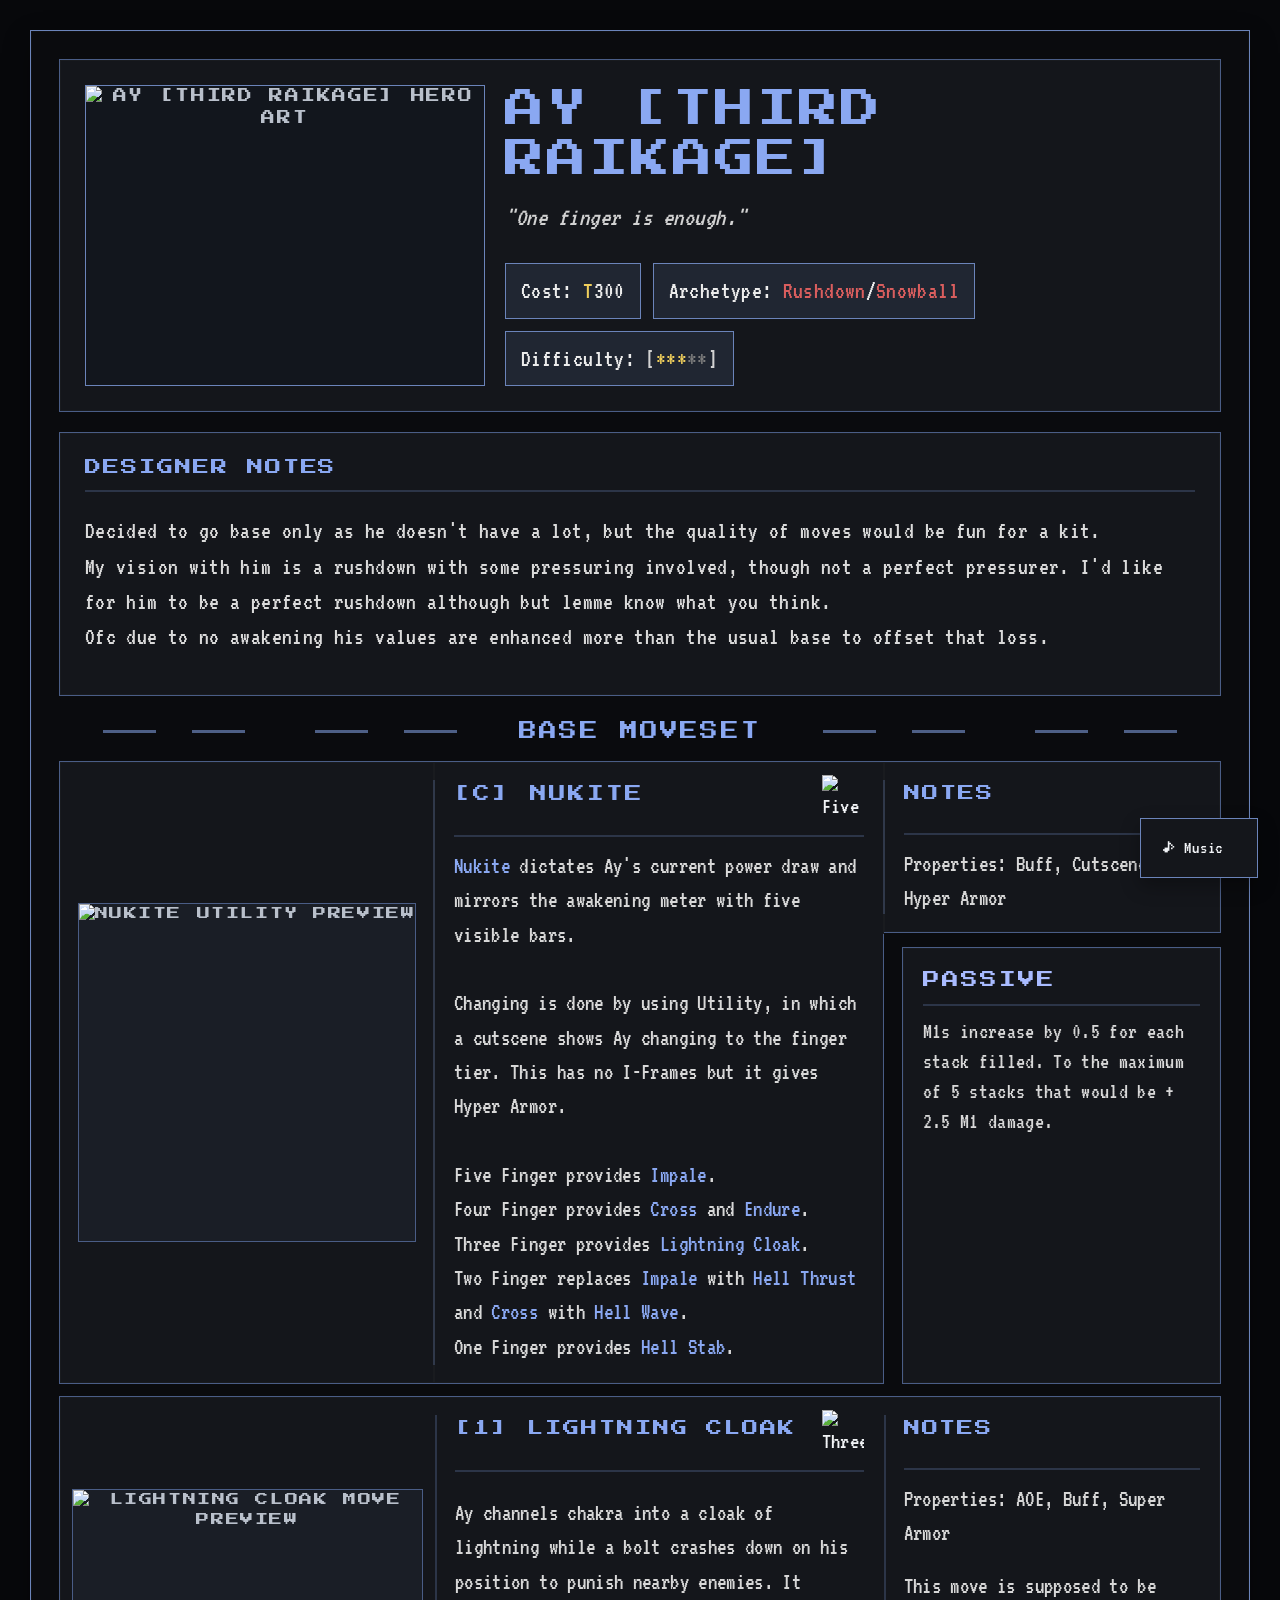
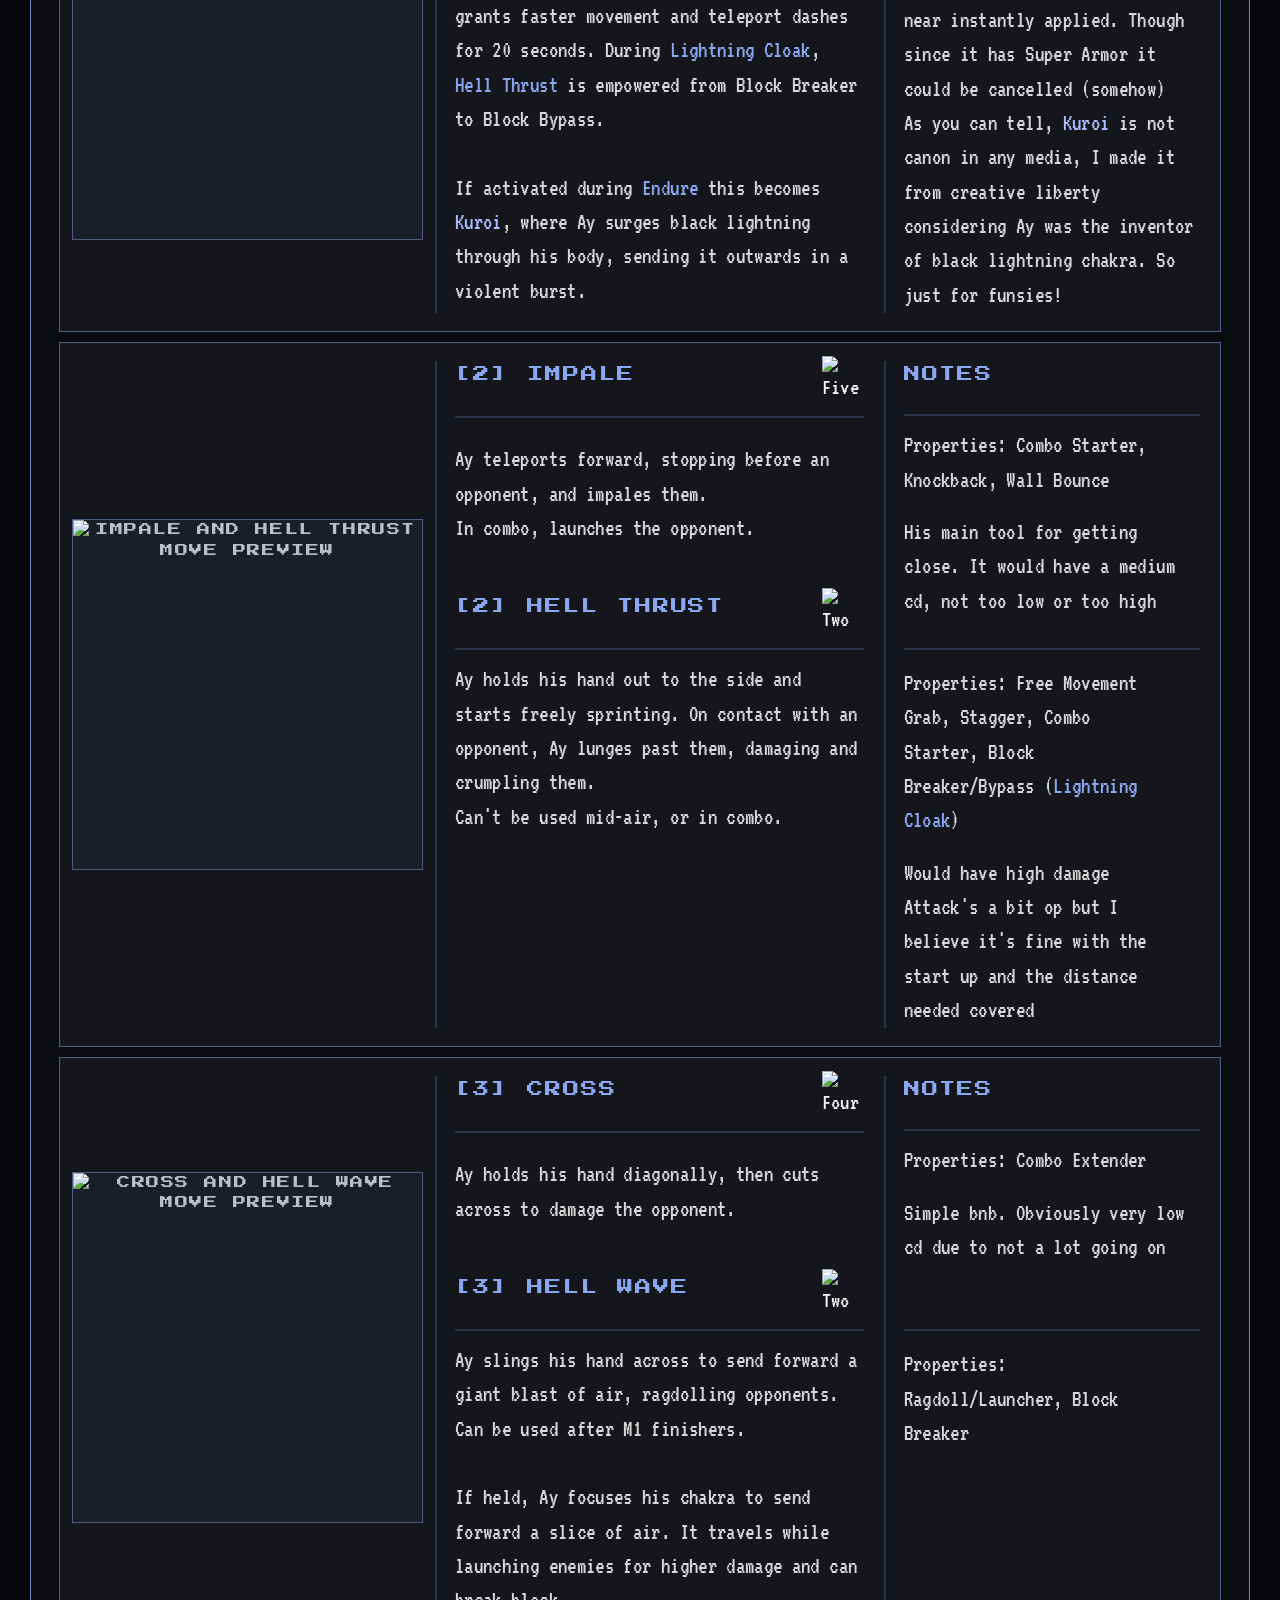
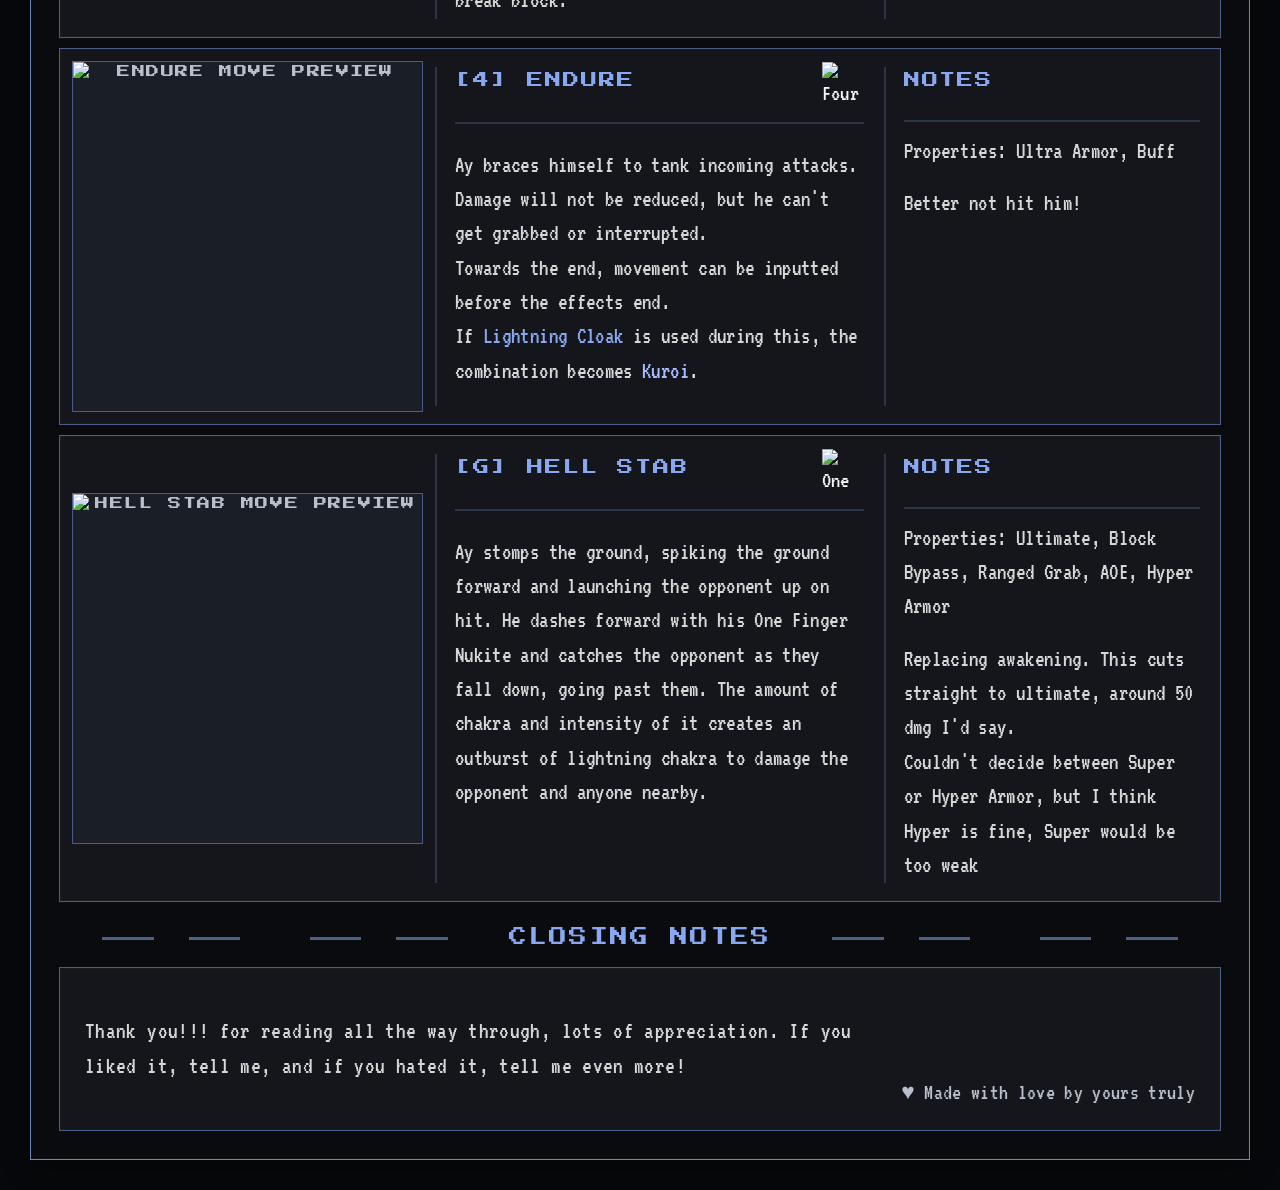
==== chars/ay-third-raikage/index.html @ 78abf8ef "Remove stale Ay Endure note" ====
<!DOCTYPE html>
<html lang="en">
<head>
  <meta charset="UTF-8">
  <meta name="viewport" content="width=device-width, initial-scale=1.0">
  <title>Ay [Third Raikage] Moveset</title>
  <style>
    @import url('https://fonts.googleapis.com/css2?family=Press+Start+2P&family=VT323&display=swap');

    :root {
      --bg: #0a0b0e;
      --panel: #14161b;
      --panel-2: #1a1e26;
      --panel-3: #202632;
      --text: #f2f4f7;
      --muted: #b9c0cb;
      --border: #4a5d86;
      --border-strong: #6b84ba;
      --accent: #6b84ba;
      --shadow: rgba(0, 0, 0, 0.3);
      --base-accent: #8aa8f2;
      --mode-accent: #a9bbff;
      --font-display: "Press Start 2P", "VT323", "Courier New", monospace;
      --font-body: "VT323", "Lucida Console", "Courier New", monospace;
    }

    * {
      box-sizing: border-box;
    }

    html,
    body {
      margin: 0;
      min-height: 100%;
      background: #07080b;
      color: var(--text);
      font-family: var(--font-body);
    }

    body {
      position: relative;
      padding: 30px;
      font-size: 1.45rem;
      line-height: 1.35;
      letter-spacing: 0.015em;
    }

    body > *:not(.background-motif):not(.music-control):not(.music-audio) {
      position: relative;
      z-index: 1;
    }

    .template-shell {
      position: relative;
      max-width: 1475px;
      margin: 0 auto;
      padding: 28px;
      background: var(--bg);
      border: 1px solid var(--border-strong);
      outline: 0;
      box-shadow:
        0 10px 26px var(--shadow),
        inset 0 0 0 1px rgba(255, 255, 255, 0.02);
    }

    .template-shell::before {
      display: none;
    }

    .background-motif {
      position: fixed;
      inset: 0;
      z-index: 0;
      overflow: hidden;
      pointer-events: none;
    }

    .motif-hand {
      position: absolute;
      width: var(--motif-size);
      opacity: var(--motif-opacity, 0.06);
      transform: translate(-50%, -50%) rotate(var(--motif-rotation));
      filter: grayscale(1) sepia(0.28) saturate(2.1) hue-rotate(184deg) brightness(1.35);
      image-rendering: pixelated;
      mix-blend-mode: screen;
    }

    .motif-hand:nth-child(3n) {
      opacity: calc(var(--motif-opacity, 0.06) + 0.015);
    }

    .motif-hand:nth-child(4n) {
      filter: grayscale(1) sepia(0.18) saturate(1.8) hue-rotate(192deg) brightness(1.15);
    }

    .music-control {
      position: fixed;
      right: 22px;
      bottom: 22px;
      z-index: 5;
      display: inline-flex;
      align-items: center;
      gap: 8px;
      padding: 8px;
      background: var(--panel);
      border: 1px solid var(--border-strong);
      box-shadow: 0 8px 18px var(--shadow);
    }

    .music-button {
      display: inline-flex;
      align-items: center;
      gap: 8px;
      min-height: 42px;
      padding: 10px 14px;
      color: var(--text);
      background: transparent;
      border: 0;
      font-family: var(--font-body);
      font-size: 1.15rem;
      line-height: 1;
      letter-spacing: 0.04em;
      cursor: pointer;
    }

    .music-button:hover,
    .music-button.is-playing {
      color: var(--base-accent);
      border-color: var(--base-accent);
    }

    .music-button-icon {
      font-family: var(--font-display);
      font-size: 0.8rem;
      line-height: 1;
    }

    .music-volume {
      width: 95px;
      max-width: 0;
      opacity: 0;
      accent-color: var(--base-accent);
      cursor: pointer;
      transition: max-width 160ms ease, opacity 160ms ease;
    }

    .music-control:hover .music-volume,
    .music-control:focus-within .music-volume {
      max-width: 95px;
      opacity: 1;
    }

    .music-audio {
      display: none;
    }

    .pixel-panel {
      position: relative;
      background: var(--panel);
      border: 1px solid var(--border);
      outline: 0;
      box-shadow:
        inset 0 0 0 1px rgba(255, 255, 255, 0.02);
    }

    .pixel-panel::before,
    .pixel-panel::after {
      display: none;
    }

    .hero {
      display: grid;
      grid-template-columns: 400px minmax(425px, 1fr);
      gap: 20px;
      padding: 25px;
      margin-bottom: 20px;
    }

    .portrait-box,
    .banner-box,
    .media-box {
      display: flex;
      align-items: center;
      justify-content: center;
      min-height: 225px;
      padding: 18px;
      text-align: center;
      text-transform: uppercase;
      letter-spacing: 0.12em;
      color: var(--muted);
      border: 1px solid var(--border);
      background: var(--panel-2);
      box-shadow: none;
      image-rendering: pixelated;
      font-family: var(--font-display);
      font-size: 0.875rem;
      line-height: 1.55;
    }

    .portrait-box {
      padding: 0;
      overflow: hidden;
      border-color: var(--border-strong);
      background: #12161d;
    }

    .portrait-box img {
      display: block;
      width: 100%;
      height: 100%;
      object-fit: cover;
      object-position: center;
    }

    .media-box img {
      display: block;
      width: 100%;
      height: 100%;
      object-fit: cover;
      object-position: center;
    }

    .hero-copy {
      display: flex;
      flex-direction: column;
      justify-content: center;
      gap: 15px;
      min-width: 0;
    }

    .character-name,
    .section-heading,
    .overview-label,
    .move-title,
    .detail-title {
      font-family: var(--font-display);
      font-weight: 400;
      text-transform: uppercase;
    }

    .character-name {
      margin: 0;
      font-size: clamp(1.8rem, 3.1vw, 2.5rem);
      line-height: 1.25;
      letter-spacing: 0.05em;
      text-shadow: none;
      color: var(--base-accent);
    }

    .character-subtitle {
      color: #d2d2d2;
      font-family: var(--font-body);
      font-size: 1.6rem;
      letter-spacing: 0.02em;
      line-height: 1.45;
      font-style: italic;
      margin: 0;
    }

    .hero-meta {
      display: flex;
      flex-wrap: wrap;
      gap: 12px;
      margin-top: 12px;
    }

    .meta-chip {
      padding: 12px 15px 11px;
      border: 1px solid var(--accent);
      background: var(--panel-3);
      color: #ececec;
      font-family: var(--font-body);
      font-size: 1.52rem;
      letter-spacing: 0.015em;
      line-height: 1.25;
      white-space: nowrap;
      margin: 0;
    }

    .chip-label,
    .chip-value {
      display: inline;
    }

    .currency-dollar {
      color: #71d66d;
    }

    .currency-token {
      color: #f0cf5c;
    }

    .archetype-value {
      color: #d95e5e;
    }

    .archetype-separator {
      color: #ececec;
    }

    .difficulty-stars {
      color: #d2d2d2;
    }

    .star-filled {
      color: #f0cf5c;
    }

    .star-empty {
      color: #7d7d7d;
    }

    .overview {
      margin-bottom: 22px;
      overflow: hidden;
      display: grid;
      grid-template-columns: minmax(0, 1fr);
    }

    .overview-row {
      position: relative;
      min-height: 262px;
    }

    .overview-label,
    .overview-copy {
      padding: 22px 25px;
    }

    .overview-label {
      position: relative;
      display: block;
      padding-bottom: 12px;
      background: transparent;
      color: var(--base-accent);
      font-size: 1.02rem;
      letter-spacing: 0.12em;
      line-height: 1.55;
      margin: 0;
    }

    .overview-label::after {
      content: "";
      position: absolute;
      left: 25px;
      right: 25px;
      bottom: 0;
      height: 2px;
      background: rgba(107, 132, 186, 0.28);
    }

    .overview-copy {
      color: #dadada;
      font-size: 1.52rem;
      line-height: 1.45;
      letter-spacing: 0.015em;
      margin: 0;
    }

    .utility-passive {
      display: grid;
      grid-template-columns: 375px minmax(400px, 1.6fr) minmax(312px, 1.2fr);
      grid-template-rows: 172px auto;
      margin-bottom: 12px;
      gap: 0;
      align-items: stretch;
    }

    .mini-card {
      padding: 20px 22px;
      min-height: 148px;
      display: grid;
      grid-template-columns: minmax(0, 1fr) 168px;
      gap: 18px;
      align-items: stretch;
    }

    .mini-card.mini-card-media-left {
      grid-template-columns: 168px minmax(0, 1fr);
    }

    .utility-card {
      display: grid;
      grid-template-columns: 375px minmax(400px, 1.6fr) minmax(312px, 1.2fr);
      gap: 0;
      overflow: hidden;
      padding: 0;
    }

    .mini-card-content {
      min-width: 0;
      display: flex;
      flex-direction: column;
    }

    .mini-media {
      padding: 12px;
      display: flex;
      align-items: center;
      justify-content: center;
    }

    .mini-media .media-box {
      width: 100%;
      aspect-ratio: 1 / 1;
      min-height: 0;
      height: auto;
      padding: 0;
      font-size: 0.825rem;
      line-height: 1.45;
      overflow: hidden;
    }

    .utility-card > .mini-card-content,
    .utility-card > .mini-media,
    .utility-card > .passive-content {
      position: relative;
      min-width: 0;
      padding: 19px 20px;
      display: flex;
      flex-direction: column;
      justify-content: flex-start;
    }

    .utility-card > .mini-card-content::before,
    .utility-card > .passive-content::before {
      content: "";
      position: absolute;
      left: 0;
      top: 18px;
      bottom: 18px;
      width: 2px;
      background: rgba(107, 132, 186, 0.28);
    }

    .mini-title {
      margin: 0 0 12px;
      padding-bottom: 12px;
      border-bottom: 2px solid rgba(107, 132, 186, 0.28);
      color: var(--base-accent);
      font-family: var(--font-display);
      font-weight: 400;
      text-transform: uppercase;
      font-size: 1.05rem;
      line-height: 1.6;
      letter-spacing: 0.12em;
    }

    .mini-copy {
      color: #d8d8d8;
      font-size: 1.48rem;
      line-height: 1.45;
      letter-spacing: 0.015em;
      margin: 0;
    }

    .base-heading,
    .base-move .move-title,
    .inline-base {
      color: var(--base-accent);
    }

    .passive-content {
      min-width: 0;
    }

    .passive-content .mini-title,
    .inline-mode {
      color: var(--mode-accent);
    }

    .utility-side {
      position: relative;
      min-width: 0;
      padding: 0;
      display: grid;
      grid-template-rows: minmax(0, 1fr) minmax(0, 1fr);
      gap: 0;
      align-self: stretch;
    }

    .utility-side::before {
      content: "";
      position: absolute;
      left: 0;
      top: 18px;
      bottom: 18px;
      width: 2px;
      background: rgba(107, 132, 186, 0.28);
    }

    .utility-box {
      padding: 19px 20px 16px;
      display: flex;
      flex-direction: column;
      justify-content: flex-start;
      min-height: 0;
      background: transparent;
    }

    .utility-box + .utility-box {
      border-top: 1px solid var(--border);
    }

    .utility-notes {
      justify-content: flex-start;
    }

    .utility-passive-box {
      justify-content: flex-start;
    }

    .utility-box .mini-title {
      margin-bottom: 10px;
      padding-bottom: 10px;
    }

    .utility-box .mini-copy {
      font-size: 1.4rem;
      line-height: 1.35;
    }

    .passive-content .mini-title {
      margin-bottom: 10px;
      padding-bottom: 10px;
    }

    .passive-content .mini-copy {
      font-size: 1.4rem;
      line-height: 1.35;
    }

    .tier-header {
      display: flex;
      align-items: flex-start;
      justify-content: space-between;
      gap: 14px;
      margin: 0 0 12px;
      padding-bottom: 12px;
      border-bottom: 2px solid rgba(107, 132, 186, 0.28);
    }

    .tier-header .mini-title,
    .tier-header .move-title,
    .tier-header .detail-title,
    .tier-header .variant-title {
      margin: 0;
      padding: 0;
      border: 0;
      flex: 1 1 auto;
      min-width: 0;
    }

    .utility-notes-panel .tier-header,
    .move-cell.detail-block .tier-header {
      min-height: 54px;
    }

    .tier-icon,
    .tier-subsection-icon {
      width: 42px;
      height: 42px;
      flex: 0 0 42px;
      object-fit: contain;
      image-rendering: pixelated;
      image-rendering: crisp-edges;
    }

    .tier-icon {
      position: relative;
      top: -6px;
    }

    .tier-subsection-icon {
      position: absolute;
      top: 18px;
      right: 0;
    }

    .utility-media-panel,
    .utility-copy-panel,
    .utility-notes-panel,
    .utility-passive-panel {
      position: relative;
      background: var(--panel);
      box-shadow:
        inset 0 0 0 1px rgba(255, 255, 255, 0.02);
    }

    .utility-media-panel {
      grid-column: 1;
      grid-row: 1 / 3;
      border: 1px solid var(--border);
      border-right: 0;
      padding: 0;
      display: flex;
      align-items: center;
      justify-content: center;
    }

    .utility-copy-panel {
      grid-column: 2;
      grid-row: 1 / 3;
      border-top: 1px solid var(--border);
      border-bottom: 1px solid var(--border);
      padding: 19px 20px;
      display: flex;
      flex-direction: column;
      justify-content: flex-start;
      min-width: 0;
    }

    .utility-copy-panel::before,
    .utility-notes-panel::before {
      content: "";
      position: absolute;
      left: -1px;
      top: 18px;
      bottom: 18px;
      width: 2px;
      background: rgba(107, 132, 186, 0.28);
    }

    .move-cell.detail-block::before {
      top: 54px;
    }

    .utility-copy-panel::after {
      content: "";
      position: absolute;
      right: 0;
      top: 172px;
      bottom: 0;
      width: 1px;
      background: var(--border);
    }

    .utility-notes-panel {
      grid-column: 3;
      grid-row: 1;
      border-top: 1px solid var(--border);
      border-right: 1px solid var(--border);
      border-bottom: 1px solid var(--border);
      padding: 19px 20px 16px;
      display: flex;
      flex-direction: column;
      justify-content: flex-start;
      min-width: 0;
    }

    .utility-passive-panel {
      grid-column: 3;
      grid-row: 2;
      border: 1px solid var(--border);
      margin: 14px 0 0 18px;
      padding: 19px 20px 16px;
      display: flex;
      flex-direction: column;
      justify-content: flex-start;
      min-width: 0;
      align-self: stretch;
    }

    .section-heading {
      display: flex;
      align-items: center;
      justify-content: center;
      gap: 18px;
      margin: 22px 0 15px;
      color: var(--base-accent);
      font-size: clamp(1rem, 1.5vw, 1.12rem);
      text-align: center;
      letter-spacing: 0.12em;
      line-height: 1.55;
    }

    .section-heading::before,
    .section-heading::after {
      content: "";
      flex: 1 1 80px;
      height: 3px;
      background:
        linear-gradient(
          90deg,
          transparent 0 10%,
          var(--accent) 10% 22%,
          transparent 22% 30%,
          var(--accent) 30% 42%,
          transparent 42% 58%,
          var(--accent) 58% 70%,
          transparent 70% 78%,
          var(--accent) 78% 90%,
          transparent 90% 100%
        );
      opacity: 0.7;
    }

    .move-list {
      display: grid;
      gap: 10px;
    }

    .move-row {
      display: grid;
      grid-template-columns: 375px minmax(400px, 1.6fr) minmax(312px, 1.2fr);
      overflow: hidden;
      align-items: stretch;
    }

    .move-cell {
      position: relative;
      min-width: 0;
      padding: 19px 20px;
      display: flex;
      flex-direction: column;
      justify-content: flex-start;
    }

    .move-cell:first-child {
      border-left: 0;
    }

    .move-cell + .move-cell::before {
      content: "";
      position: absolute;
      left: 0;
      top: 18px;
      bottom: 18px;
      width: 2px;
      background: rgba(107, 132, 186, 0.28);
    }

    .move-media {
      padding: 12px;
    }

    .move-media {
      display: flex;
      align-items: center;
      justify-content: center;
    }

    .move-media .media-box {
      width: 100%;
      aspect-ratio: 1 / 1;
      min-height: 0;
      height: auto;
      font-size: 0.825rem;
      padding: 0;
      overflow: hidden;
    }

    .move-title {
      margin: 0 0 12px;
      padding-bottom: 12px;
      border-bottom: 2px solid rgba(107, 132, 186, 0.28);
      font-size: 1.02rem;
      letter-spacing: 0.12em;
      line-height: 1.55;
      color: var(--base-accent);
    }

    .move-body,
    .note-properties,
    .note-copy,
    .detail-block {
      color: #d7d7d7;
      font-size: 1.48rem;
      line-height: 1.45;
      letter-spacing: 0.015em;
    }

    .move-body {
      margin-top: 12px;
      margin-bottom: 0;
    }

    .detail-title {
      color: var(--base-accent);
      display: block;
      margin: 0 0 10px;
      padding-bottom: 12px;
      border-bottom: 2px solid rgba(107, 132, 186, 0.28);
      font-size: 1.02rem;
      letter-spacing: 0.12em;
      line-height: 1.55;
    }

    .note-properties,
    .note-copy {
      margin: 0;
    }

    .note-copy {
      margin-top: 18px;
    }

    .move-variant {
      position: relative;
      margin-top: 18px;
      padding-top: 18px;
    }

    .move-list .move-row:nth-child(2) .move-variant {
      margin-top: 31px;
    }

    .move-list .move-row:nth-child(3) .move-variant {
      margin-top: 31px;
    }

    .variant-title {
      margin: 0 0 12px;
      color: var(--base-accent);
      font-family: var(--font-display);
      font-weight: 400;
      text-transform: uppercase;
      font-size: 1.02rem;
      letter-spacing: 0.12em;
      line-height: 1.55;
    }

    .variant-notes {
      position: relative;
      margin-top: 31px;
      padding-top: 18px;
      padding-right: 52px;
      border-top: 0;
    }

    .variant-notes::before {
      content: "";
      position: absolute;
      top: 0;
      left: 0;
      right: 0;
      height: 2px;
      background: rgba(107, 132, 186, 0.28);
    }

    .lower-panel {
      margin-top: 12px;
      padding: 22px 25px;
      color: #d6d6d6;
      line-height: 1.45;
      font-size: 1.5rem;
      letter-spacing: 0.015em;
      min-height: 0;
      height: auto;
    }

    .footer-strip {
      display: grid;
      grid-template-columns: 1fr auto;
      gap: 22px;
      align-items: end;
      min-height: 0;
      height: auto;
    }

    .footer-meta {
      color: var(--muted);
      font-family: var(--font-body);
      font-size: 1.4rem;
      line-height: 1.3;
      text-align: right;
      letter-spacing: 0.015em;
      margin: 0;
      align-self: end;
      justify-self: end;
    }

    @media (max-width: 1100px) {
      .hero {
        grid-template-columns: 350px 1fr;
      }

      .move-row {
        grid-template-columns: 325px minmax(325px, 1.35fr) 1fr;
      }
    }

    @media (max-width: 860px) {
      body {
        padding: 15px;
      }

      .template-shell {
        padding: 18px;
      }

      .hero {
        grid-template-columns: 1fr;
      }

      .overview-row {
        min-height: 0;
      }

      .overview {
        grid-template-columns: 1fr;
      }

      .utility-passive {
        grid-template-columns: 1fr;
        grid-template-rows: auto;
      }

      .mini-card,
      .mini-card.mini-card-media-left,
      .utility-card {
        grid-template-columns: 1fr;
      }

      .utility-copy-panel::before,
      .utility-copy-panel::after,
      .utility-notes-panel::before,
      .utility-side::before {
        display: none;
      }

      .mini-media .media-box {
        min-height: 132px;
      }

      .utility-media-panel,
      .utility-copy-panel,
      .utility-notes-panel,
      .utility-passive-panel {
        grid-column: 1;
        grid-row: auto;
        margin: 0;
        border: 1px solid var(--border);
      }

      .move-row {
        grid-template-columns: 1fr;
      }

      .move-cell {
        border-left: 0;
        border-top: 2px solid rgba(107, 132, 186, 0.28);
      }

      .move-cell + .move-cell::before {
        display: none;
      }

      .move-list .move-row:nth-child(2) .move-variant,
      .move-list .move-row:nth-child(3) .move-variant {
        margin-top: 18px;
      }

      .move-cell:first-child {
        border-top: 0;
      }

      .footer-strip {
        grid-template-columns: 1fr;
      }

      .footer-meta {
        text-align: left;
      }
    }
  </style>
</head>
<body>
  <div class="background-motif" aria-hidden="true"></div>
  <div class="music-control">
    <button class="music-button" type="button" aria-pressed="false" aria-label="Play Ay theme music">
      <span class="music-button-icon" aria-hidden="true">♪</span>
      <span class="music-button-label">Music</span>
    </button>
    <input class="music-volume" type="range" min="0" max="1" step="0.01" value="0.65" aria-label="Music volume">
  </div>
  <audio class="music-audio" src="assets/ay-theme.mp3" loop preload="none"></audio>
  <main class="template-shell">
    <section class="hero pixel-panel">
      <div class="portrait-box">
        <img src="assets/ay.webp" alt="Ay [Third Raikage] hero art">
      </div>
      <header class="hero-copy">
        <h1 class="character-name">Ay [Third Raikage]</h1>
        <p class="character-subtitle">"One finger is enough."</p>
        <div class="hero-meta">
          <p class="meta-chip"><span class="chip-label">Cost:</span> <span class="chip-value"><span class="currency-token">T</span>300</span></p>
          <p class="meta-chip"><span class="chip-label">Archetype:</span> <span class="chip-value"><span class="archetype-value">Rushdown</span><span class="archetype-separator">/</span><span class="archetype-value">Snowball</span></span></p>
          <p class="meta-chip"><span class="chip-label">Difficulty:</span> <span class="chip-value difficulty-stars">[<span class="star-filled">*</span><span class="star-filled">*</span><span class="star-filled">*</span><span class="star-empty">*</span><span class="star-empty">*</span>]</span></p>
        </div>
      </header>
    </section>

    <section class="overview pixel-panel">
      <article class="overview-row">
        <div class="overview-label">Designer Notes</div>
        <p class="overview-copy">Decided to go base only as he doesn't have a lot, but the quality of moves would be fun for a kit.<br>My vision with him is a rushdown with some pressuring involved, though not a perfect pressurer. I'd like for him to be a perfect rushdown although but lemme know what you think.<br>Ofc due to no awakening his values are enhanced more than the usual base to offset that loss.</p>
      </article>
    </section>

    <h2 class="section-heading base-heading">Base Moveset</h2>
    <section class="utility-passive">
      <article class="utility-media-panel">
        <div class="mini-media">
          <div class="media-box">
            <img src="assets/nukite.gif" alt="Nukite utility preview">
          </div>
        </div>
      </article>
      <article class="utility-copy-panel">
        <div class="mini-card-content">
          <div class="tier-header">
            <h3 class="mini-title">[C] Nukite</h3>
            <img class="tier-icon" src="assets/pixel-hands/five-finger-perfectpixel.png" alt="Five Finger tier icon">
          </div>
          <p class="mini-copy"><span class="inline-base">Nukite</span> dictates Ay's current power draw and mirrors the awakening meter with five visible bars.<br><br>Changing is done by using Utility, in which a cutscene shows Ay changing to the finger tier. This has no I-Frames but it gives Hyper Armor.<br><br>Five Finger provides <span class="inline-base">Impale</span>.<br>Four Finger provides <span class="inline-base">Cross</span> and <span class="inline-base">Endure</span>.<br>Three Finger provides <span class="inline-base">Lightning Cloak</span>.<br>Two Finger replaces <span class="inline-base">Impale</span> with <span class="inline-base">Hell Thrust</span> and <span class="inline-base">Cross</span> with <span class="inline-base">Hell Wave</span>.<br>One Finger provides <span class="inline-base">Hell Stab</span>.</p>
        </div>
      </article>
      <article class="utility-notes-panel detail-block">
        <div class="tier-header">
          <h4 class="detail-title">Notes</h4>
        </div>
        <p class="note-properties">Properties: Buff, Cutscene, Hyper Armor</p>
      </article>
      <article class="utility-passive-panel passive-content">
        <h3 class="mini-title">Passive</h3>
        <p class="mini-copy">M1s increase by 0.5 for each stack filled. To the maximum of 5 stacks that would be + 2.5 M1 damage.</p>
      </article>
    </section>

    <section class="move-list">
      <article class="move-row pixel-panel base-move">
        <div class="move-cell move-media">
          <div class="media-box">
            <img src="assets/lightningcloak.gif" alt="Lightning Cloak move preview">
          </div>
        </div>
        <div class="move-cell">
          <div class="tier-header">
            <h3 class="move-title">[1] Lightning Cloak</h3>
            <img class="tier-icon" src="assets/pixel-hands/three-finger-perfectpixel.png" alt="Three Finger tier icon">
          </div>
          <p class="move-body">Ay channels chakra into a cloak of lightning while a bolt crashes down on his position to punish nearby enemies. It grants faster movement and teleport dashes for 20 seconds. During <span class="inline-base">Lightning Cloak</span>, <span class="inline-base">Hell Thrust</span> is empowered from Block Breaker to Block Bypass.<br><br>If activated during <span class="inline-base">Endure</span> this becomes <span class="inline-mode">Kuroi</span>, where Ay surges black lightning through his body, sending it outwards in a violent burst.</p>
        </div>
        <div class="move-cell detail-block">
          <div class="tier-header">
            <h4 class="detail-title">Notes</h4>
          </div>
          <p class="note-properties">Properties: AOE, Buff, Super Armor</p>
          <p class="note-copy">This move is supposed to be near instantly applied. Though since it has Super Armor it could be cancelled (somehow)<br>As you can tell, <span class="inline-mode">Kuroi</span> is not canon in any media, I made it from creative liberty considering Ay was the inventor of black lightning chakra. So just for funsies!</p>
        </div>
      </article>

      <article class="move-row pixel-panel">
        <div class="move-cell move-media">
          <div class="media-box">
            <img src="assets/thrust.gif" alt="Impale and Hell Thrust move preview">
          </div>
        </div>
        <div class="move-cell">
          <div class="tier-header">
            <h3 class="move-title">[2] Impale</h3>
            <img class="tier-icon" src="assets/pixel-hands/five-finger-perfectpixel.png" alt="Five Finger tier icon">
          </div>
          <p class="move-body">Ay teleports forward, stopping before an opponent, and impales them.<br>In combo, launches the opponent.</p>
          <div class="move-variant" data-variant-key="hell-thrust">
            <div class="tier-header">
              <h3 class="variant-title">[2] Hell Thrust</h3>
              <img class="tier-icon" src="assets/pixel-hands/two-finger-perfectpixel.png" alt="Two Finger tier icon">
            </div>
            <p class="move-body">Ay holds his hand out to the side and starts freely sprinting. On contact with an opponent, Ay lunges past them, damaging and crumpling them.<br>Can't be used mid-air, or in combo.</p>
          </div>
        </div>
        <div class="move-cell detail-block">
          <div class="tier-header">
            <h4 class="detail-title">Notes</h4>
          </div>
          <p class="note-properties">Properties: Combo Starter, Knockback, Wall Bounce</p>
          <p class="note-copy">His main tool for getting close. It would have a medium cd, not too low or too high</p>
          <div class="variant-notes" data-align-to="hell-thrust">
            <p class="note-properties">Properties: Free Movement Grab, Stagger, Combo Starter, Block Breaker/Bypass (<span class="inline-base">Lightning Cloak</span>)</p>
            <p class="note-copy">Would have high damage<br>Attack's a bit op but I believe it's fine with the start up and the distance needed covered</p>
          </div>
        </div>
      </article>

      <article class="move-row pixel-panel">
        <div class="move-cell move-media">
          <div class="media-box">
            <img src="assets/crosswave.gif" alt="Cross and Hell Wave move preview">
          </div>
        </div>
        <div class="move-cell">
          <div class="tier-header">
            <h3 class="move-title">[3] Cross</h3>
            <img class="tier-icon" src="assets/pixel-hands/four-finger-perfectpixel.png" alt="Four Finger tier icon">
          </div>
          <p class="move-body">Ay holds his hand diagonally, then cuts across to damage the opponent.</p>
          <div class="move-variant" data-variant-key="hell-wave">
            <div class="tier-header">
              <h3 class="variant-title">[3] Hell Wave</h3>
              <img class="tier-icon" src="assets/pixel-hands/two-finger-perfectpixel.png" alt="Two Finger tier icon">
            </div>
            <p class="move-body">Ay slings his hand across to send forward a giant blast of air, ragdolling opponents. Can be used after M1 finishers.<br><br>If held, Ay focuses his chakra to send forward a slice of air. It travels while launching enemies for higher damage and can break block.</p>
          </div>
        </div>
        <div class="move-cell detail-block">
          <div class="tier-header">
            <h4 class="detail-title">Notes</h4>
          </div>
          <p class="note-properties">Properties: Combo Extender</p>
          <p class="note-copy">Simple bnb. Obviously very low cd due to not a lot going on</p>
          <div class="variant-notes" data-align-to="hell-wave">
            <p class="note-properties">Properties: Ragdoll/Launcher, Block Breaker</p>
          </div>
        </div>
      </article>

      <article class="move-row pixel-panel">
        <div class="move-cell move-media">
          <div class="media-box">
            <img src="assets/endure.gif" alt="Endure move preview">
          </div>
        </div>
        <div class="move-cell">
          <div class="tier-header">
            <h3 class="move-title">[4] Endure</h3>
            <img class="tier-icon" src="assets/pixel-hands/four-finger-perfectpixel.png" alt="Four Finger tier icon">
          </div>
          <p class="move-body">Ay braces himself to tank incoming attacks. Damage will not be reduced, but he can't get grabbed or interrupted.<br>Towards the end, movement can be inputted before the effects end.<br>If <span class="inline-base">Lightning Cloak</span> is used during this, the combination becomes <span class="inline-mode">Kuroi</span>.</p>
        </div>
        <div class="move-cell detail-block">
          <div class="tier-header">
            <h4 class="detail-title">Notes</h4>
          </div>
          <p class="note-properties">Properties: Ultra Armor, Buff</p>
          <p class="note-copy">Better not hit him!</p>
        </div>
      </article>

      <article class="move-row pixel-panel">
        <div class="move-cell move-media">
          <div class="media-box">
            <img src="assets/hellstab.gif" alt="Hell Stab move preview">
          </div>
        </div>
        <div class="move-cell">
          <div class="tier-header">
            <h3 class="move-title">[G] Hell Stab</h3>
            <img class="tier-icon" src="assets/pixel-hands/one-finger-perfectpixel.png" alt="One Finger tier icon">
          </div>
          <p class="move-body">Ay stomps the ground, spiking the ground forward and launching the opponent up on hit. He dashes forward with his One Finger Nukite and catches the opponent as they fall down, going past them. The amount of chakra and intensity of it creates an outburst of lightning chakra to damage the opponent and anyone nearby.</p>
        </div>
        <div class="move-cell detail-block">
          <div class="tier-header">
            <h4 class="detail-title">Notes</h4>
          </div>
          <p class="note-properties">Properties: Ultimate, Block Bypass, Ranged Grab, AOE, Hyper Armor</p>
          <p class="note-copy">Replacing awakening. This cuts straight to ultimate, around 50 dmg I'd say.<br>Couldn't decide between Super or Hyper Armor, but I think Hyper is fine, Super would be too weak</p>
        </div>
      </article>
    </section>

    <h2 class="section-heading">Closing Notes</h2>
    <section class="lower-panel pixel-panel footer-strip">
      <p class="closing-copy">Thank you!!! for reading all the way through, lots of appreciation. If you liked it, tell me, and if you hated it, tell me even more!</p>
      <p class="footer-meta">&hearts; Made with love by yours truly</p>
    </section>
  </main>
  <script>
    (() => {
      const alignVariantNoteDividers = () => {
        document.querySelectorAll("[data-align-to]").forEach((notes) => {
          const key = notes.dataset.alignTo;
          const row = notes.closest(".move-row");
          const move = row?.querySelector(`[data-variant-key="${key}"] .tier-header`);
          if (!move) return;

          notes.style.marginTop = "";

          const notesCell = notes.closest(".detail-block");
          const moveCell = move.closest(".move-cell");
          if (!notesCell || !moveCell || notesCell.getBoundingClientRect().left <= moveCell.getBoundingClientRect().left) {
            return;
          }

          const notesTop = notes.getBoundingClientRect().top;
          const moveLineTop = move.getBoundingClientRect().bottom - 2;
          const delta = Math.round(moveLineTop - notesTop);
          const baseMargin = parseFloat(getComputedStyle(notes).marginTop) || 0;

          notes.style.marginTop = `${baseMargin + delta}px`;
        });
      };

      const scheduleAlign = () => requestAnimationFrame(alignVariantNoteDividers);

      window.addEventListener("load", scheduleAlign);
      window.addEventListener("resize", scheduleAlign);
      window.visualViewport?.addEventListener("resize", scheduleAlign);
      document.fonts?.ready.then(scheduleAlign);
      document.querySelectorAll("img").forEach((image) => {
        image.addEventListener("load", scheduleAlign);
      });
    })();

    (() => {
      const motifSources = [
        "assets/pixel-hands/five-finger-perfectpixel.png",
        "assets/pixel-hands/four-finger-perfectpixel.png",
        "assets/pixel-hands/three-finger-perfectpixel.png",
        "assets/pixel-hands/two-finger-perfectpixel.png",
        "assets/pixel-hands/one-finger-perfectpixel.png",
      ];
      const iconSize = 48;
      const iconGap = 5;

      const overlaps = (a, b, gap = 0) => (
        a.left < b.right + gap &&
        a.right > b.left - gap &&
        a.top < b.bottom + gap &&
        a.bottom > b.top - gap
      );

      const renderBackgroundMotifs = () => {
        const layer = document.querySelector(".background-motif");
        const shell = document.querySelector(".template-shell");
        if (!layer) return;

        layer.replaceChildren();

        const viewport = {
          width: window.innerWidth,
          height: window.innerHeight,
        };
        const shellRect = shell?.getBoundingClientRect();
        const protectedRect = shellRect && {
          left: Math.max(0, shellRect.left - 12),
          top: Math.max(0, shellRect.top - 12),
          right: Math.min(viewport.width, shellRect.right + 12),
          bottom: Math.min(viewport.height, shellRect.bottom + 12),
        };
        const regions = protectedRect ? [
          { left: 0, top: 0, right: protectedRect.left, bottom: viewport.height },
          { left: protectedRect.right, top: 0, right: viewport.width, bottom: viewport.height },
        ] : [
          { left: 0, top: 0, right: viewport.width, bottom: viewport.height },
        ];
        const viableRegions = regions
          .map((region) => ({
            ...region,
            width: Math.max(0, region.right - region.left),
            height: Math.max(0, region.bottom - region.top),
          }))
          .filter((region) => region.width >= iconSize && region.height >= iconSize);
        const availableArea = viableRegions.reduce((sum, region) => sum + region.width * region.height, 0);
        const targetCount = Math.min(220, Math.max(70, Math.round(availableArea / 3600)));
        const placed = [];
        const fragment = document.createDocumentFragment();

        for (let attempts = 0; viableRegions.length && placed.length < targetCount && attempts < targetCount * 140; attempts += 1) {
          const region = viableRegions[Math.floor(Math.random() * viableRegions.length)];
          const x = region.left + iconSize / 2 + Math.random() * (region.width - iconSize);
          const y = region.top + iconSize / 2 + Math.random() * (region.height - iconSize);
          const rect = {
            left: x - iconSize / 2,
            top: y - iconSize / 2,
            right: x + iconSize / 2,
            bottom: y + iconSize / 2,
          };

          if (protectedRect && overlaps(rect, protectedRect)) continue;
          if (placed.some((other) => overlaps(rect, other, iconGap))) continue;

          const image = document.createElement("img");
          image.className = "motif-hand";
          image.src = motifSources[Math.floor(Math.random() * motifSources.length)];
          image.alt = "";
          image.style.left = `${x}px`;
          image.style.top = `${y}px`;
          image.style.setProperty("--motif-size", `${iconSize}px`);
          image.style.setProperty("--motif-rotation", `${Math.round(Math.random() * 360)}deg`);
          image.style.setProperty("--motif-opacity", `${0.074 + Math.random() * 0.028}`);

          placed.push(rect);
          fragment.append(image);
        }

        layer.append(fragment);
      };

      let motifFrame = 0;
      const scheduleMotifs = () => {
        cancelAnimationFrame(motifFrame);
        motifFrame = requestAnimationFrame(renderBackgroundMotifs);
      };

      window.addEventListener("load", scheduleMotifs);
      window.addEventListener("resize", scheduleMotifs);
      window.visualViewport?.addEventListener("resize", scheduleMotifs);
    })();

    (() => {
      const button = document.querySelector(".music-button");
      const label = button?.querySelector(".music-button-label");
      const audio = document.querySelector(".music-audio");
      const volume = document.querySelector(".music-volume");
      if (!button || !label || !audio || !volume) return;

      let isPlaying = false;
      audio.loop = true;
      audio.volume = Number(volume.value);

      volume.addEventListener("input", () => {
        audio.volume = Number(volume.value);
      });

      button.addEventListener("click", async () => {
        isPlaying = !isPlaying;
        if (isPlaying) {
          await audio.play();
        } else {
          audio.pause();
        }
        button.classList.toggle("is-playing", isPlaying);
        button.setAttribute("aria-pressed", String(isPlaying));
        button.setAttribute("aria-label", `${isPlaying ? "Pause" : "Play"} Ay theme music`);
        label.textContent = isPlaying ? "Pause" : "Music";
      });
    })();
  </script>
</body>
</html>
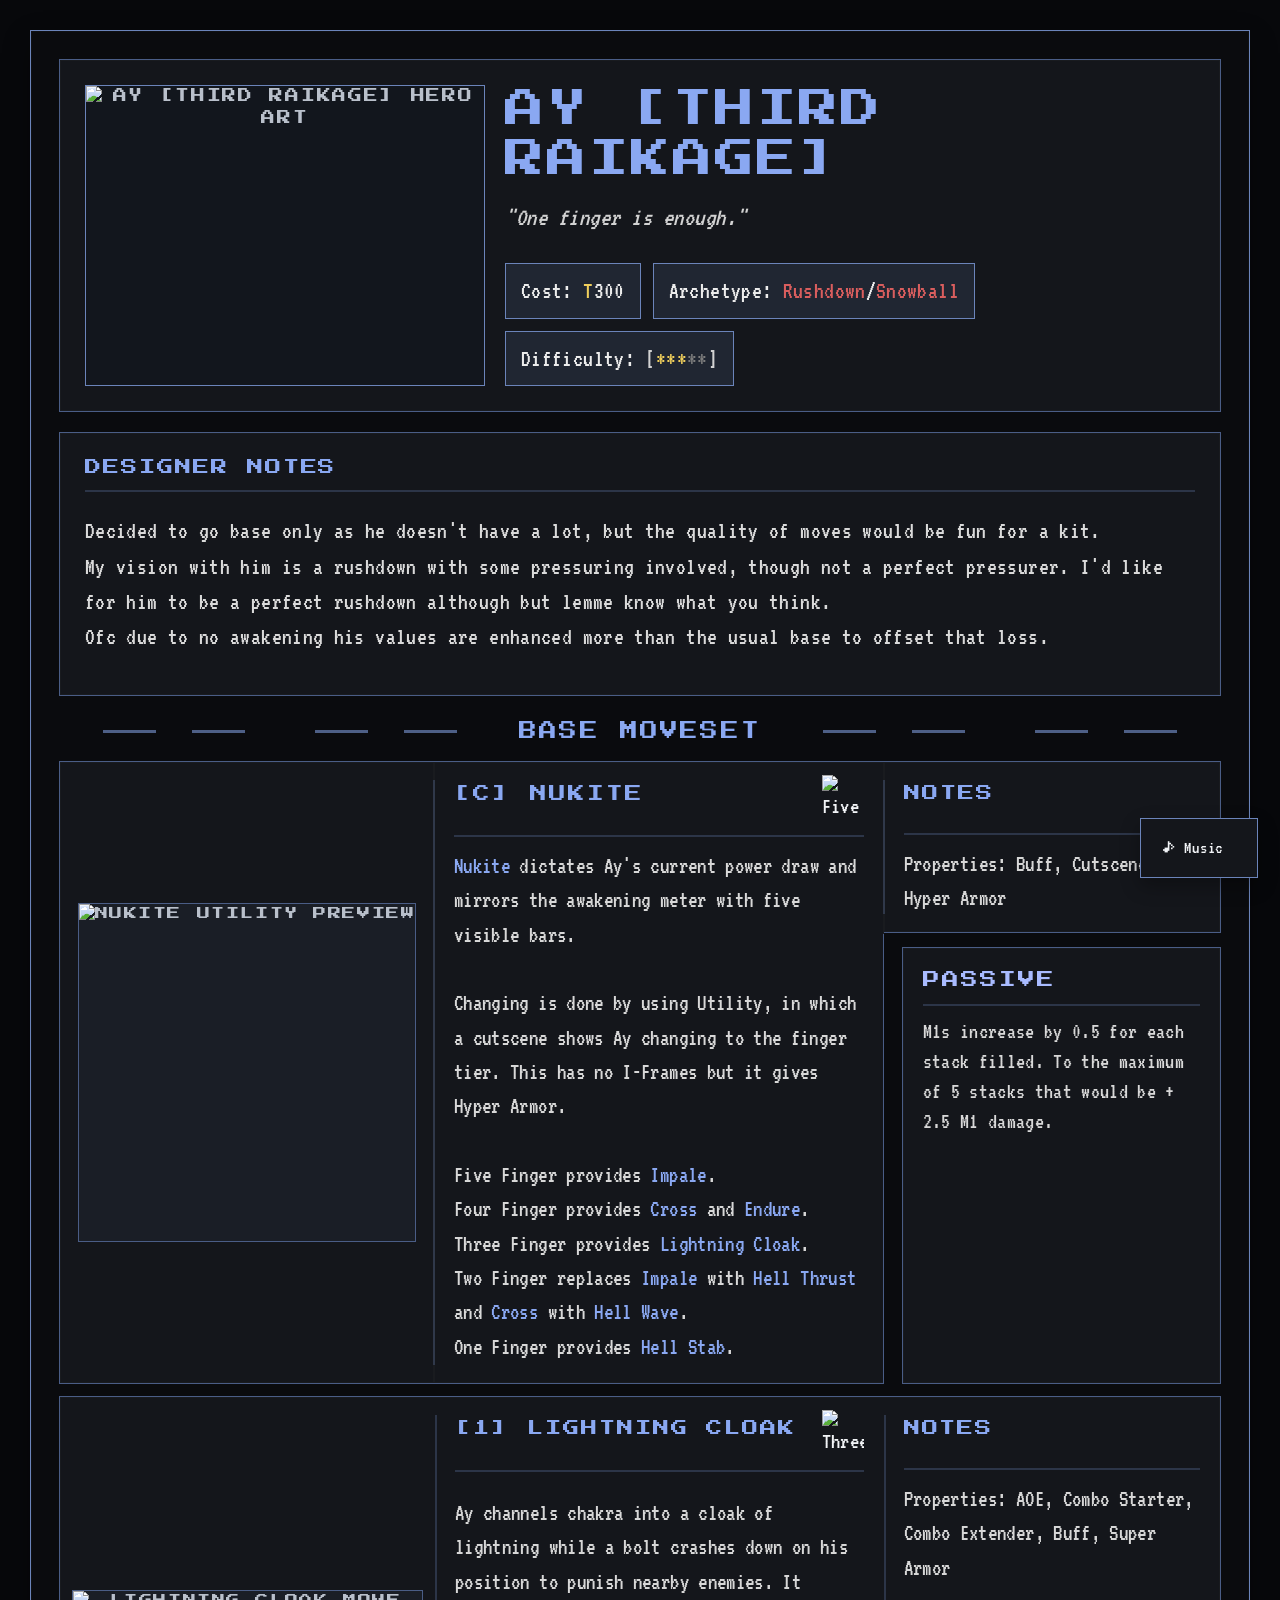
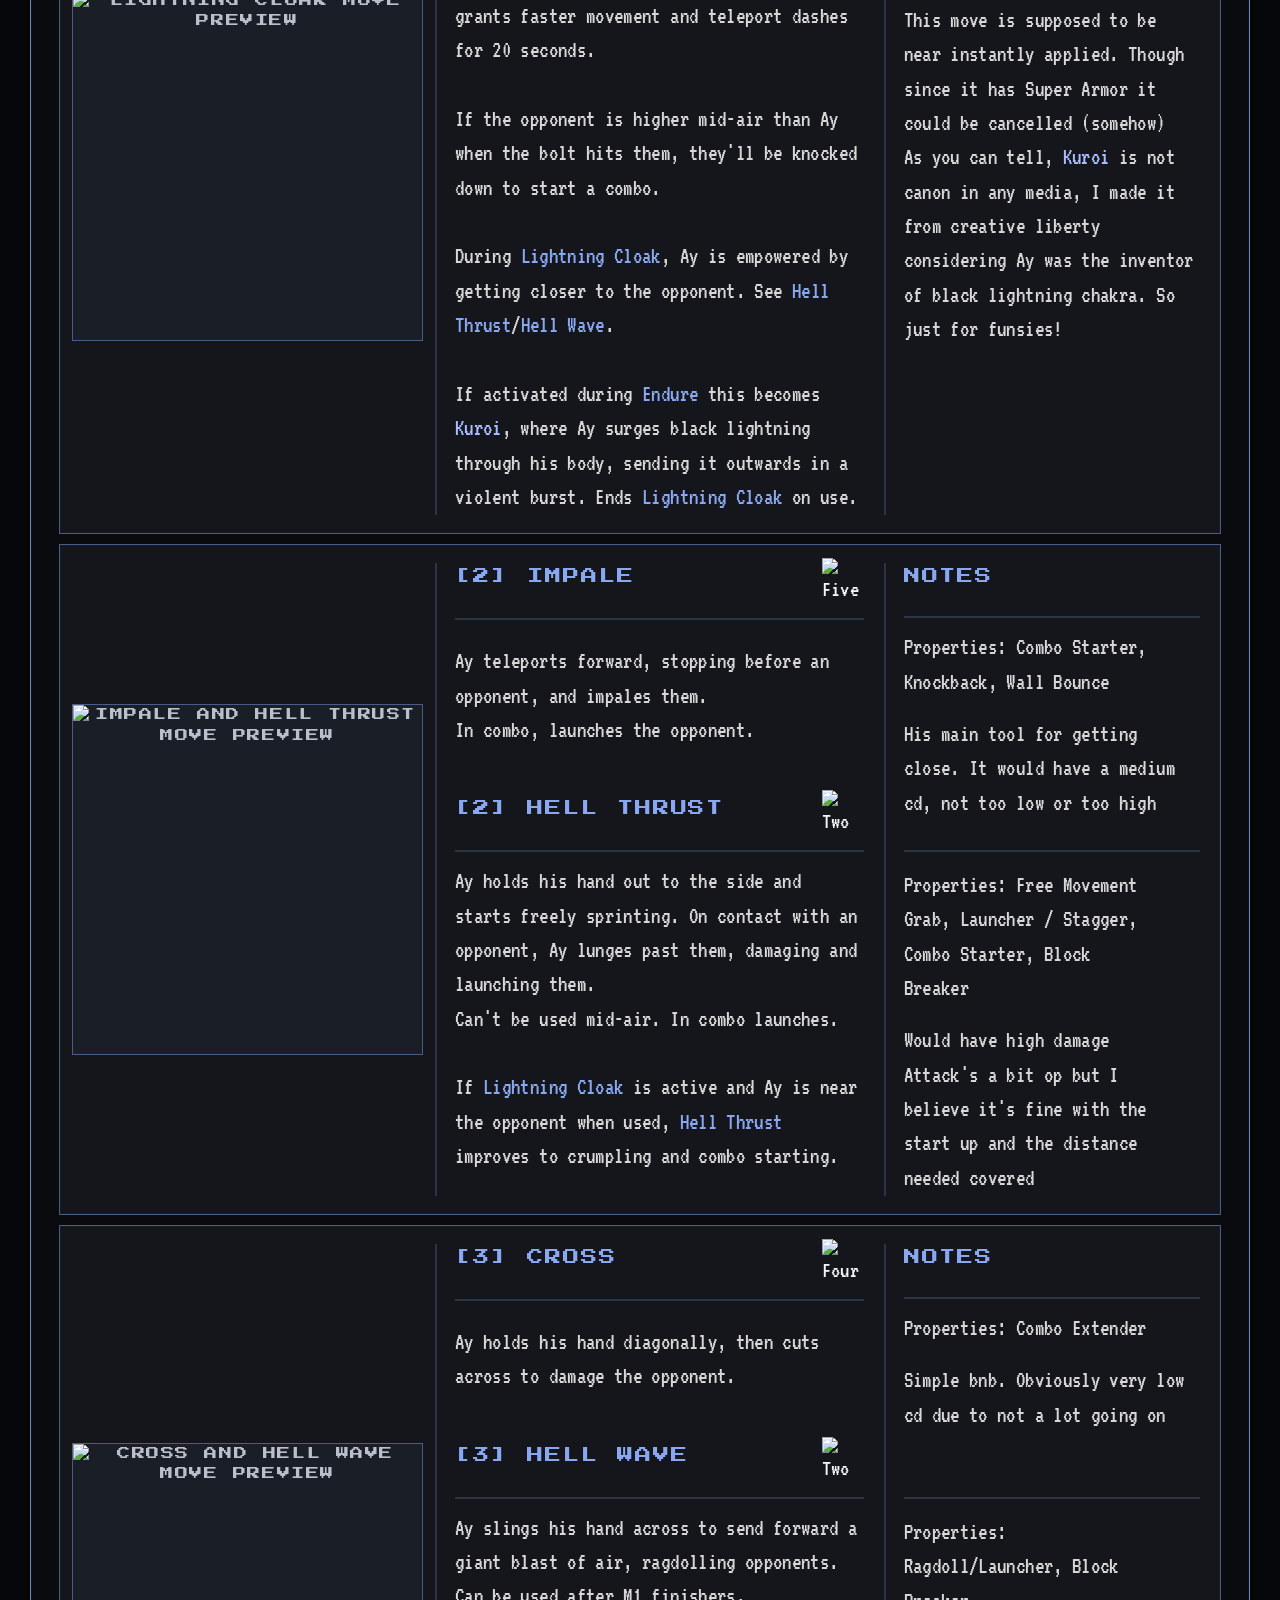
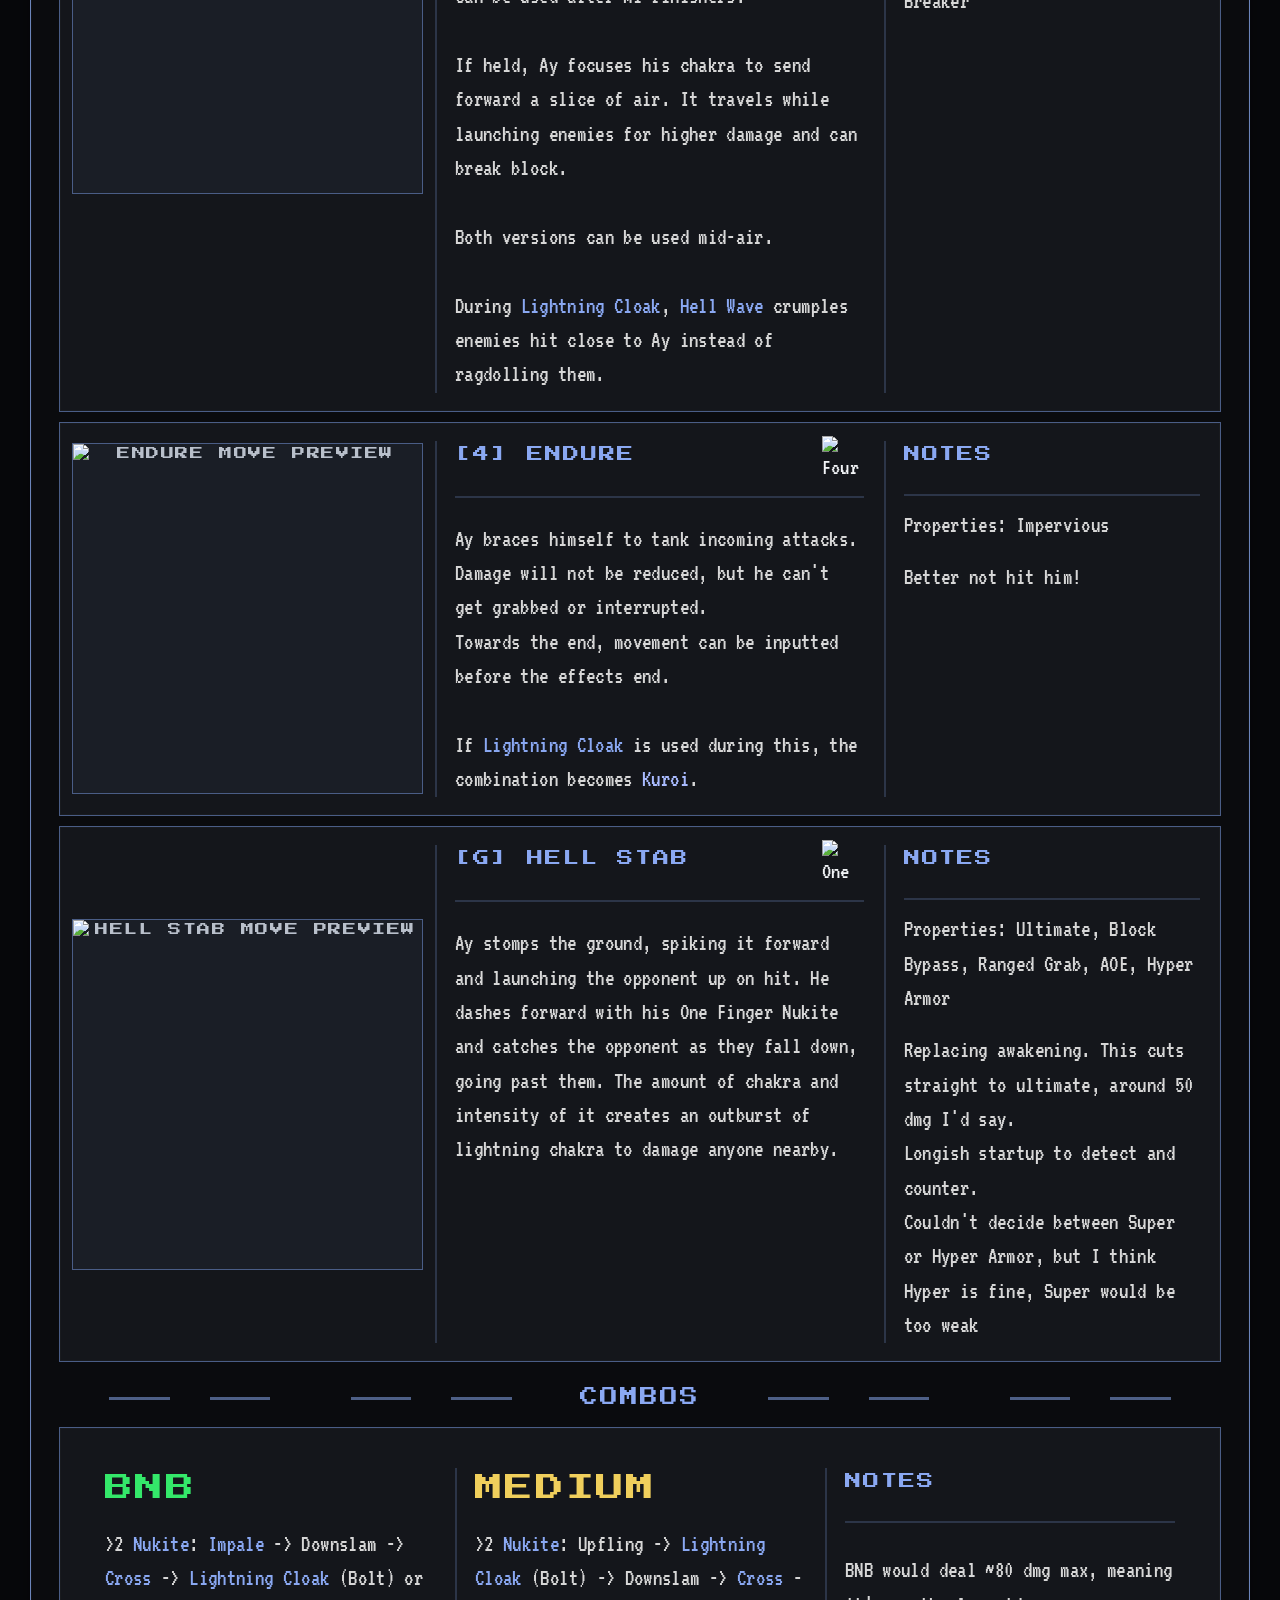
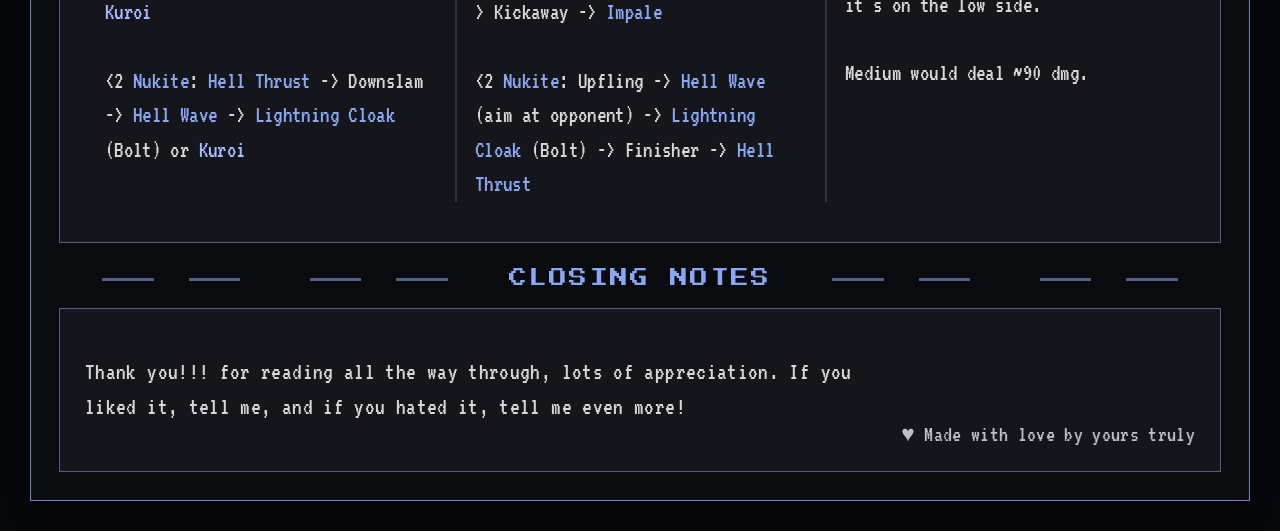
==== commit 34b24cdf: "Update Ay combo notes" ====
--- a/chars/ay-third-raikage/index.html
+++ b/chars/ay-third-raikage/index.html
@@ -849,6 +849,52 @@
       height: auto;
     }
 
+    .combo-panel {
+      margin-top: 12px;
+      padding: 22px 25px;
+      min-height: 210px;
+    }
+
+    .combo-grid {
+      display: grid;
+      grid-template-columns: repeat(3, minmax(0, 1fr));
+      gap: 0;
+      min-height: 160px;
+    }
+
+    .combo-column {
+      position: relative;
+      min-width: 0;
+    }
+
+    .combo-title {
+      display: inline-block;
+      width: fit-content;
+      margin: 0;
+      font-family: var(--font-display);
+      font-weight: 400;
+      text-transform: uppercase;
+      font-size: clamp(1.15rem, 2.2vw, 1.85rem);
+      line-height: 1.4;
+      letter-spacing: 0.08em;
+    }
+
+    .combo-title-bnb {
+      color: #34e86a;
+    }
+
+    .combo-title-medium {
+      color: #f0cf5c;
+    }
+
+    .combo-copy {
+      margin: 18px 0 0;
+      color: #d7d7d7;
+      font-size: 1.48rem;
+      line-height: 1.45;
+      letter-spacing: 0.015em;
+    }
+
     .footer-strip {
       display: grid;
       grid-template-columns: 1fr auto;
@@ -953,6 +999,11 @@
 
       .move-cell:first-child {
         border-top: 0;
+      }
+
+      .combo-grid {
+        grid-template-columns: 1fr;
+        gap: 18px;
       }
 
       .footer-strip {
@@ -1040,13 +1091,13 @@
             <h3 class="move-title">[1] Lightning Cloak</h3>
             <img class="tier-icon" src="assets/pixel-hands/three-finger-perfectpixel.png" alt="Three Finger tier icon">
           </div>
-          <p class="move-body">Ay channels chakra into a cloak of lightning while a bolt crashes down on his position to punish nearby enemies. It grants faster movement and teleport dashes for 20 seconds. During <span class="inline-base">Lightning Cloak</span>, <span class="inline-base">Hell Thrust</span> is empowered from Block Breaker to Block Bypass.<br><br>If activated during <span class="inline-base">Endure</span> this becomes <span class="inline-mode">Kuroi</span>, where Ay surges black lightning through his body, sending it outwards in a violent burst.</p>
+          <p class="move-body">Ay channels chakra into a cloak of lightning while a bolt crashes down on his position to punish nearby enemies. It grants faster movement and teleport dashes for 20 seconds.<br><br>If the opponent is higher mid-air than Ay when the bolt hits them, they'll be knocked down to start a combo.<br><br>During <span class="inline-base">Lightning Cloak</span>, Ay is empowered by getting closer to the opponent. See <span class="inline-base">Hell Thrust</span>/<span class="inline-base">Hell Wave</span>.<br><br>If activated during <span class="inline-base">Endure</span> this becomes <span class="inline-mode">Kuroi</span>, where Ay surges black lightning through his body, sending it outwards in a violent burst. Ends <span class="inline-base">Lightning Cloak</span> on use.</p>
         </div>
         <div class="move-cell detail-block">
           <div class="tier-header">
             <h4 class="detail-title">Notes</h4>
           </div>
-          <p class="note-properties">Properties: AOE, Buff, Super Armor</p>
+          <p class="note-properties">Properties: AOE, Combo Starter, Combo Extender, Buff, Super Armor</p>
           <p class="note-copy">This move is supposed to be near instantly applied. Though since it has Super Armor it could be cancelled (somehow)<br>As you can tell, <span class="inline-mode">Kuroi</span> is not canon in any media, I made it from creative liberty considering Ay was the inventor of black lightning chakra. So just for funsies!</p>
         </div>
       </article>
@@ -1068,7 +1119,7 @@
               <h3 class="variant-title">[2] Hell Thrust</h3>
               <img class="tier-icon" src="assets/pixel-hands/two-finger-perfectpixel.png" alt="Two Finger tier icon">
             </div>
-            <p class="move-body">Ay holds his hand out to the side and starts freely sprinting. On contact with an opponent, Ay lunges past them, damaging and crumpling them.<br>Can't be used mid-air, or in combo.</p>
+            <p class="move-body">Ay holds his hand out to the side and starts freely sprinting. On contact with an opponent, Ay lunges past them, damaging and launching them.<br>Can't be used mid-air. In combo launches.<br><br>If <span class="inline-base">Lightning Cloak</span> is active and Ay is near the opponent when used, <span class="inline-base">Hell Thrust</span> improves to crumpling and combo starting.</p>
           </div>
         </div>
         <div class="move-cell detail-block">
@@ -1078,7 +1129,7 @@
           <p class="note-properties">Properties: Combo Starter, Knockback, Wall Bounce</p>
           <p class="note-copy">His main tool for getting close. It would have a medium cd, not too low or too high</p>
           <div class="variant-notes" data-align-to="hell-thrust">
-            <p class="note-properties">Properties: Free Movement Grab, Stagger, Combo Starter, Block Breaker/Bypass (<span class="inline-base">Lightning Cloak</span>)</p>
+            <p class="note-properties">Properties: Free Movement Grab, Launcher / Stagger, Combo Starter, Block Breaker</p>
             <p class="note-copy">Would have high damage<br>Attack's a bit op but I believe it's fine with the start up and the distance needed covered</p>
           </div>
         </div>
@@ -1101,7 +1152,7 @@
               <h3 class="variant-title">[3] Hell Wave</h3>
               <img class="tier-icon" src="assets/pixel-hands/two-finger-perfectpixel.png" alt="Two Finger tier icon">
             </div>
-            <p class="move-body">Ay slings his hand across to send forward a giant blast of air, ragdolling opponents. Can be used after M1 finishers.<br><br>If held, Ay focuses his chakra to send forward a slice of air. It travels while launching enemies for higher damage and can break block.</p>
+            <p class="move-body">Ay slings his hand across to send forward a giant blast of air, ragdolling opponents. Can be used after M1 finishers.<br><br>If held, Ay focuses his chakra to send forward a slice of air. It travels while launching enemies for higher damage and can break block.<br><br>Both versions can be used mid-air.<br><br>During <span class="inline-base">Lightning Cloak</span>, <span class="inline-base">Hell Wave</span> crumples enemies hit close to Ay instead of ragdolling them.</p>
           </div>
         </div>
         <div class="move-cell detail-block">
@@ -1127,13 +1178,13 @@
             <h3 class="move-title">[4] Endure</h3>
             <img class="tier-icon" src="assets/pixel-hands/four-finger-perfectpixel.png" alt="Four Finger tier icon">
           </div>
-          <p class="move-body">Ay braces himself to tank incoming attacks. Damage will not be reduced, but he can't get grabbed or interrupted.<br>Towards the end, movement can be inputted before the effects end.<br>If <span class="inline-base">Lightning Cloak</span> is used during this, the combination becomes <span class="inline-mode">Kuroi</span>.</p>
+          <p class="move-body">Ay braces himself to tank incoming attacks. Damage will not be reduced, but he can't get grabbed or interrupted.<br>Towards the end, movement can be inputted before the effects end.<br><br>If <span class="inline-base">Lightning Cloak</span> is used during this, the combination becomes <span class="inline-mode">Kuroi</span>.</p>
         </div>
         <div class="move-cell detail-block">
           <div class="tier-header">
             <h4 class="detail-title">Notes</h4>
           </div>
-          <p class="note-properties">Properties: Ultra Armor, Buff</p>
+          <p class="note-properties">Properties: Impervious</p>
           <p class="note-copy">Better not hit him!</p>
         </div>
       </article>
@@ -1149,16 +1200,36 @@
             <h3 class="move-title">[G] Hell Stab</h3>
             <img class="tier-icon" src="assets/pixel-hands/one-finger-perfectpixel.png" alt="One Finger tier icon">
           </div>
-          <p class="move-body">Ay stomps the ground, spiking the ground forward and launching the opponent up on hit. He dashes forward with his One Finger Nukite and catches the opponent as they fall down, going past them. The amount of chakra and intensity of it creates an outburst of lightning chakra to damage the opponent and anyone nearby.</p>
+          <p class="move-body">Ay stomps the ground, spiking it forward and launching the opponent up on hit. He dashes forward with his One Finger Nukite and catches the opponent as they fall down, going past them. The amount of chakra and intensity of it creates an outburst of lightning chakra to damage anyone nearby.</p>
         </div>
         <div class="move-cell detail-block">
           <div class="tier-header">
             <h4 class="detail-title">Notes</h4>
           </div>
           <p class="note-properties">Properties: Ultimate, Block Bypass, Ranged Grab, AOE, Hyper Armor</p>
-          <p class="note-copy">Replacing awakening. This cuts straight to ultimate, around 50 dmg I'd say.<br>Couldn't decide between Super or Hyper Armor, but I think Hyper is fine, Super would be too weak</p>
+          <p class="note-copy">Replacing awakening. This cuts straight to ultimate, around 50 dmg I'd say.<br>Longish startup to detect and counter.<br>Couldn't decide between Super or Hyper Armor, but I think Hyper is fine, Super would be too weak</p>
         </div>
       </article>
+    </section>
+
+    <h2 class="section-heading">Combos</h2>
+    <section class="combo-panel pixel-panel">
+      <div class="combo-grid">
+        <article class="combo-column move-cell">
+          <h3 class="combo-title combo-title-bnb">BNB</h3>
+          <p class="combo-copy">&gt;2 <span class="inline-base">Nukite</span>: <span class="inline-base">Impale</span> -&gt; Downslam -&gt; <span class="inline-base">Cross</span> -&gt; <span class="inline-base">Lightning Cloak</span> (Bolt) or <span class="inline-mode">Kuroi</span><br><br>&lt;2 <span class="inline-base">Nukite</span>: <span class="inline-base">Hell Thrust</span> -&gt; Downslam -&gt; <span class="inline-base">Hell Wave</span> -&gt; <span class="inline-base">Lightning Cloak</span> (Bolt) or <span class="inline-mode">Kuroi</span></p>
+        </article>
+        <article class="combo-column combo-column-medium move-cell">
+          <h3 class="combo-title combo-title-medium">Medium</h3>
+          <p class="combo-copy">&gt;2 <span class="inline-base">Nukite</span>: Upfling -&gt; <span class="inline-base">Lightning Cloak</span> (Bolt) -&gt; Downslam -&gt; <span class="inline-base">Cross</span> -&gt; Kickaway -&gt; <span class="inline-base">Impale</span><br><br>&lt;2 <span class="inline-base">Nukite</span>: Upfling -&gt; <span class="inline-base">Hell Wave</span> (aim at opponent) -&gt; <span class="inline-base">Lightning Cloak</span> (Bolt) -&gt; Finisher -&gt; <span class="inline-base">Hell Thrust</span></p>
+        </article>
+        <div class="move-cell detail-block">
+          <div class="tier-header">
+            <h4 class="detail-title">Notes</h4>
+          </div>
+          <p class="note-copy">BNB would deal ~80 dmg max, meaning it's on the low side.<br><br>Medium would deal ~90 dmg.</p>
+        </div>
+      </div>
     </section>
 
     <h2 class="section-heading">Closing Notes</h2>
